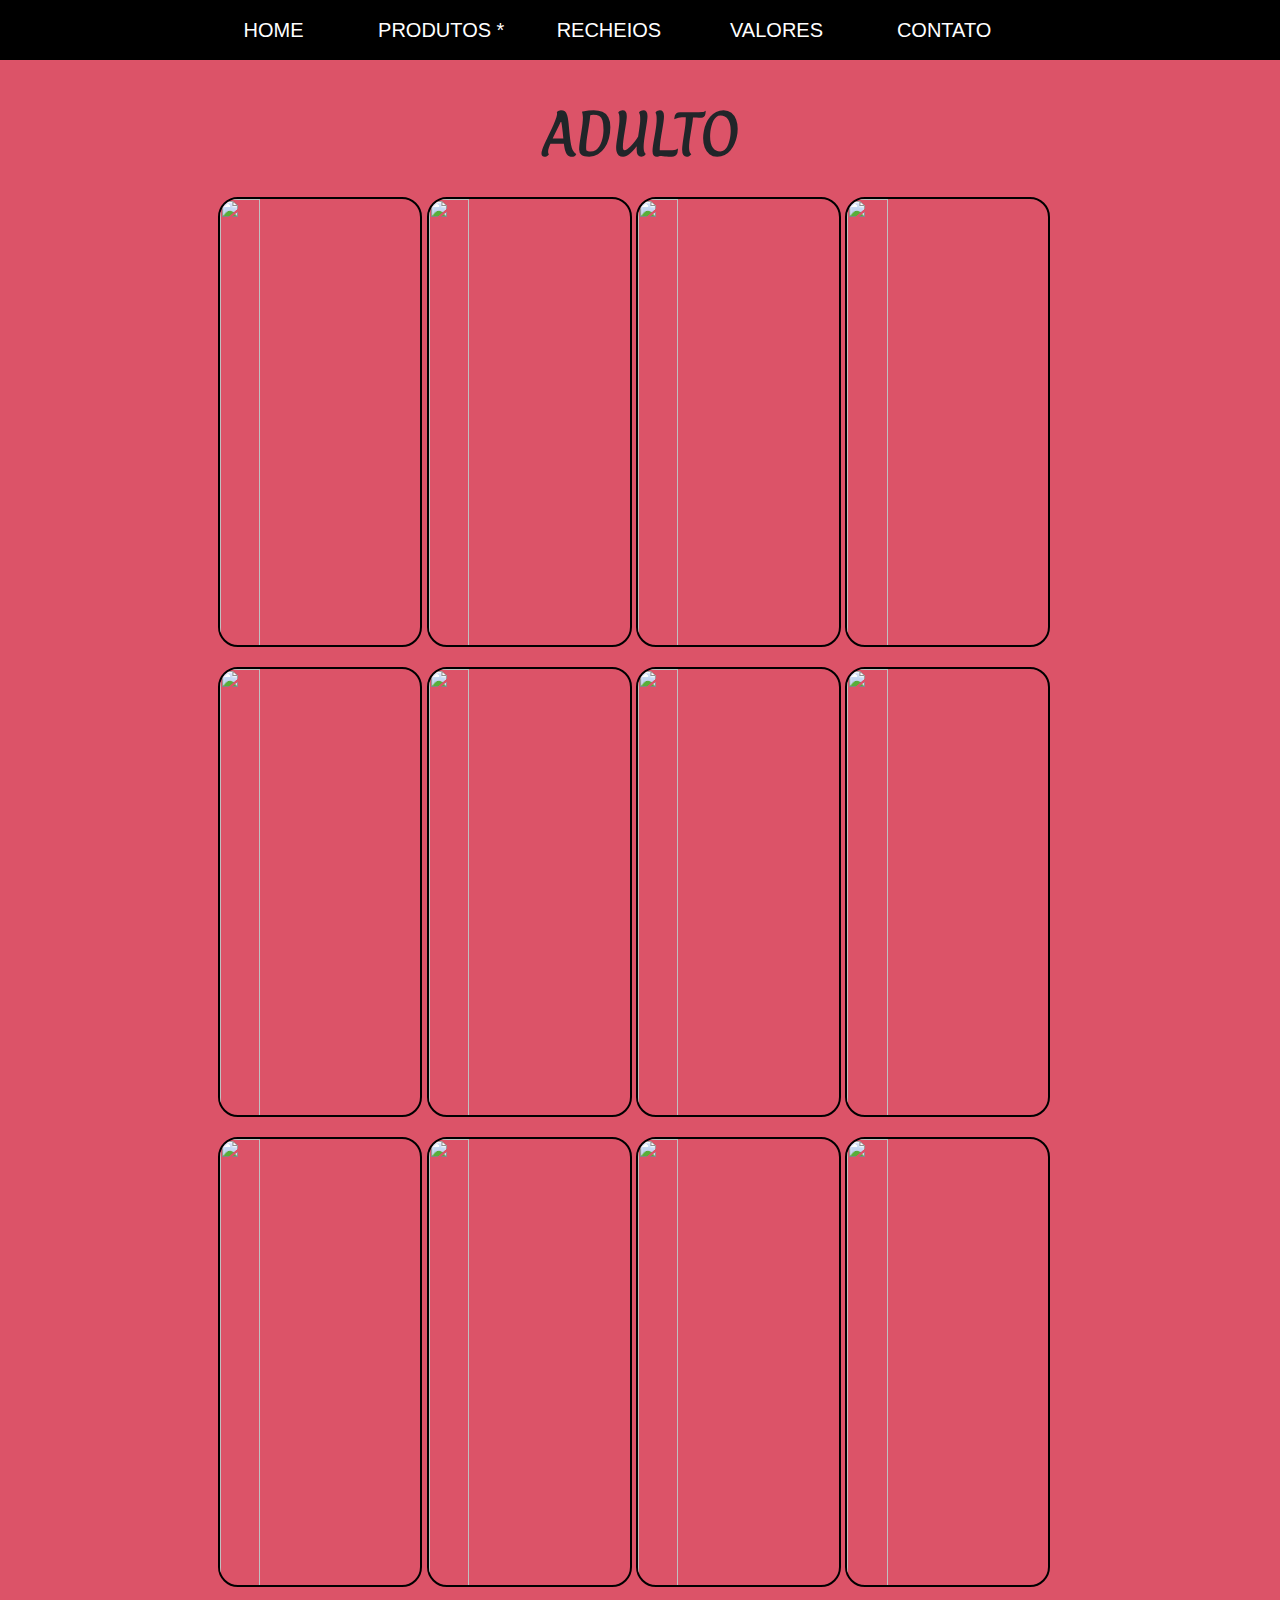
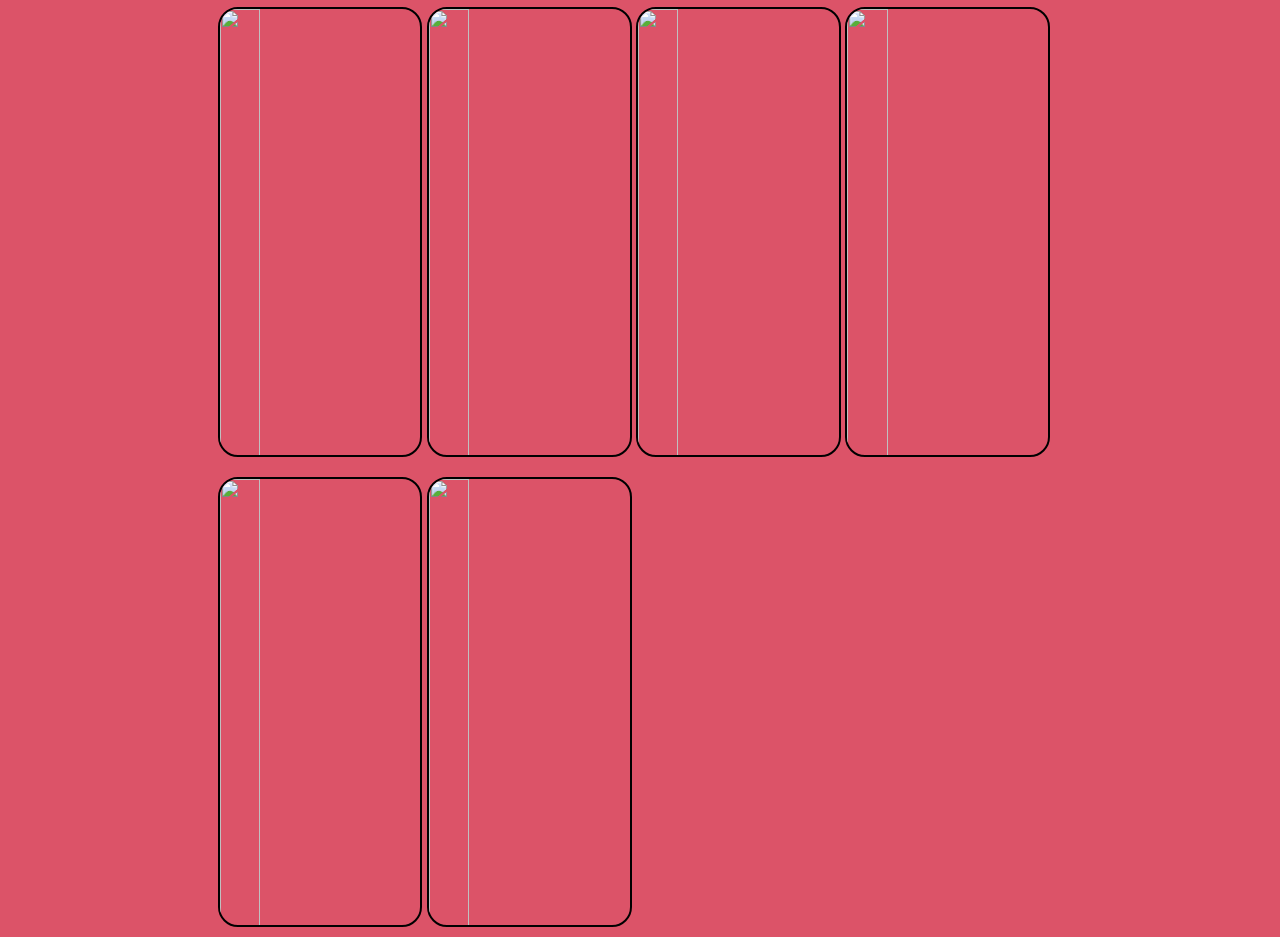
==== adulto.html @ 80df800b "Add files via upload" ====
<!DOCTYPE html>
<html>
<head>
	<link rel="stylesheet" type="text/css" href="estilo.css">
	<title></title>

<meta name="viewport" content="width=device-width, initial-scale=1">
<link rel="stylesheet" href="https://cdnjs.cloudflare.com/ajax/libs/font-awesome/4.7.0/css/font-awesome.min.css">

  <link rel="stylesheet" href="https://stackpath.bootstrapcdn.com/bootstrap/4.3.1/css/bootstrap.min.css" integrity="sha384-ggOyR0iXCbMQv3Xipma34MD+dH/1fQ784/j6cY/iJTQUOhcWr7x9JvoRxT2MZw1T" crossorigin="anonymous">

  <script src="https://code.jquery.com/jquery-3.3.1.slim.min.js" integrity="sha384-q8i/X+965DzO0rT7abK41JStQIAqVgRVzpbzo5smXKp4YfRvH+8abtTE1Pi6jizo" crossorigin="anonymous"></script>
  <script src="https://cdnjs.cloudflare.com/ajax/libs/popper.js/1.14.7/umd/popper.min.js" integrity="sha384-UO2eT0CpHqdSJQ6hJty5KVphtPhzWj9WO1clHTMGa3JDZwrnQq4sF86dIHNDz0W1" crossorigin="anonymous"></script>
  <script src="https://stackpath.bootstrapcdn.com/bootstrap/4.3.1/js/bootstrap.min.js" integrity="sha384-JjSmVgyd0p3pXB1rRibZUAYoIIy6OrQ6VrjIEaFf/nJGzIxFDsf4x0xIM+B07jRM" crossorigin="anonymous"></script>

<link href="https://fonts.googleapis.com/css2?family=Caveat+Brush&family=Paprika&family=Gochi+Hand&family=Rancho&family=Paprika&display=swap" rel="stylesheet">

</head>
<body style="background-color: #DC5368">

<header>
  <div id="container">
    <nav>
        <ul>
            <li><a href="index.html">Home</a></li>
            <li><a href="#">Produtos</a>
            <!-- First Tier Drop Down -->
            <ul>
                <li><a href="infantil.html">Infantil</a></li>
                <li><a href="adulto.html">Adulto</a></li>   
            </ul>        
            </li>
            <li><a href="recheios.html">Recheios</a></li>
            <li><a href="valores.html">Valores</a></li>
            <li><a href="contato.html">Contato</a></li>
        </ul>
    </nav>
</div>
</header>

<main>
  <br><br><br><br>

<p id="titulo-adulto">Adulto</p>

<div id="adulto">
<img id="adulto-foto" src="imagens/adulto1.jpeg">
<img id="adulto-foto" src="imagens/adulto2.jpeg">
<img id="adulto-foto" src="imagens/adulto3.jpeg">
<img id="adulto-foto" src="imagens/adulto4.jpeg">
<img id="adulto-foto" src="imagens/adulto5.jpeg">
<img id="adulto-foto" src="imagens/adulto6.jpeg">
<img id="adulto-foto" src="imagens/adulto7.jpeg">
<img id="adulto-foto" src="imagens/adulto8.jpeg">
<img id="adulto-foto" src="imagens/adulto9.jpeg">
<img id="adulto-foto" src="imagens/adulto10.jpeg">
<img id="adulto-foto" src="imagens/adulto11.jpeg">
<img id="adulto-foto" src="imagens/adulto12.jpeg">
<img id="adulto-foto" src="imagens/adulto13.jpeg">
<img id="adulto-foto" src="imagens/adulto14.jpeg">
<img id="adulto-foto" src="imagens/adulto15.jpeg">
<img id="adulto-foto" src="imagens/adulto16.jpeg">
<img id="adulto-foto" src="imagens/adulto17.jpeg">
<img id="adulto-foto" src="imagens/adulto18.jpeg">

</div>

</main>

</body>
</html>
---- estilo.css ----
@media only screen and (max-width: 700px)
{

#container{
  display: none;
}


.mobile-container {
  max-width: 480px;
  margin: auto;
  background-color: black;
  color: white;
  border-radius: 10px;
}

.topnav {
  overflow: hidden;
  background-color: #333;
  position: relative;
}

.topnav #myLinks {
  display: none;
}

.topnav #myLinks a {
text-decoration: none;
}

  

.topnav a {
  color: white;
  padding: 14px 16px;
  text-decoration: none;
  font-size: 17px;
  display: block;
}

.topnav a.icon {
  background: black;
  display: block;
  position: absolute;
  right: 0;
  top: 0;
}

.topnav a:hover {
  background-color: #ddd;
  color: black;
}

.active {
  background-color: black;
  color: white;
}








}


@media only screen and (min-width: 700px)
{


p {
  font-size: 20px;
}

#titulo {
  text-transform: uppercase;
  text-align: center;
  padding-top: 100px;
}

* {
  margin: 0px;
}
/* CSS Document */

@import url(https://fonts.googleapis.com/css?family=Open+Sans);
@import url(https://fonts.googleapis.com/css?family=Bree+Serif);



#navigation{
  display: none;
}


body {
  background: #212121;
  font-size:22px;
  line-height: 32px;
  color: #ffffff;
  word-wrap:break-word !important;
  font-family: 'Open Sans', sans-serif;
  }



a {
  color: #FFF;
}

h1 {
  margin-top: 100px;
  text-align:center;
  font-size:60px;
  font-family: 'Bree Serif', 'serif';
  }

#titulo-recheios {
  text-align: center;
  font-size: 50px;
  font-weight: bold;
  font-family: 'Paprika', cursive;
  text-transform: uppercase;

}

#titulo-adulto {
  text-align: center;
  font-size: 50px;
  font-weight: bold;
  text-transform: uppercase;
  font-family: 'Paprika', cursive;
}

#titulo-valores {
  text-align: center;
  font-size: 50px;
  font-weight: bold;
  font-family: 'Paprika', cursive;
  text-transform: uppercase;

}

#texto-valores{
  text-align: center;
  font-size: 50px;
  font-family: 'Paprika', cursive;
}

#titulo-contato {
  text-align: center;
  font-size: 50px;
  font-weight: bold;
  font-family: 'Paprika', cursive;
  text-transform: uppercase;
}

#texto-contato{
  float: left;
  width: 50%;
  text-align: center;
  font-size: 50px;
  font-weight: ;
  font-family: 'Paprika', cursive;
}

#texto-contato img {
  width: 75px;
}

#texto-contato p a {
  text-decoration: none;
  color: black;
}

#container {
  margin: 0 auto;
}

nav {
  margin: 0px 0;
  background-color: black;
  position: fixed;
  width: 100%;
}

nav ul {
  padding: 0;
  margin: 0;
  list-style: none;
  position: relative;
  margin-left: 15%;
  }
  
nav ul li {
  display:inline-block;
  background-color: black;
  width: 15%;
  text-align: center;
  text-transform: uppercase;
  }

nav a {
  display:block;
  padding:0 10px; 
  color:#FFF;
  font-size:20px;
  line-height: 60px;
  text-decoration:none;
}

nav a:hover { 
  background-color: #44878F;
  color: white;
  text-decoration: none; 
}

/* Hide Dropdowns by Default */
nav ul ul {
  display: none;
  position: absolute; 
  top: 60px;/* the height of the main nav */
  margin-left: -7.5%;
}
  
/* Display Dropdowns on Hover */
nav ul li:hover > ul {
  display:inherit;
  width:15%;
}
  
/* Fisrt Tier Dropdown */
nav ul ul li {
  width:100%;
  float:none;
  display:list-item;
  position: relative;
}

/* Second, Third and more Tiers */
nav ul ul ul li {
  position: relative;
  top:-60px; 
  left:170px;
}

  
/* Change this in order to change the Dropdown symbol */
li > a:after { content:  ' *'; }
li > a:only-child:after { content: ''; }

#infantil {
  margin-left: 17%;
  width: 80%;

}

#infantil-foto {
  width: 20%;
  height: 450px;
  border-radius: 20px;
  margin-top: 10px;
  margin-bottom: 10px;
  border: black 2px solid;
}

#adulto {
  margin-left: 17%;
  width: 80%;

}

#adulto-foto {
  width: 20%;
  height: 450px;
  border-radius: 20px;
  margin-top: 10px;
  margin-bottom: 10px;
  border: black 2px solid;
}

#bolos-recheios {
  width: 95%;
  padding: 1% 7%;
  margin-left: 3%;
}

#recheios {
  float: left;
  padding: 0% 2%;
  width: 50%;
  height: 300px;
}

#recheios img {
  float: left;
  width: 48%;
  height: 250px;
  margin-right: 2%;
  border-radius: 20px;
}

#recheios h3 {
  float: left;
  text-align: center;
  width: 50%;
  padding-top: 50px;
  font-size: 35px;
  font-family: 'Paprika', cursive;
}

#recheios p {
  text-align: center;
  font-family: 'Rancho', cursive;
  width: 100%;
  font-size: 25px;
}

}
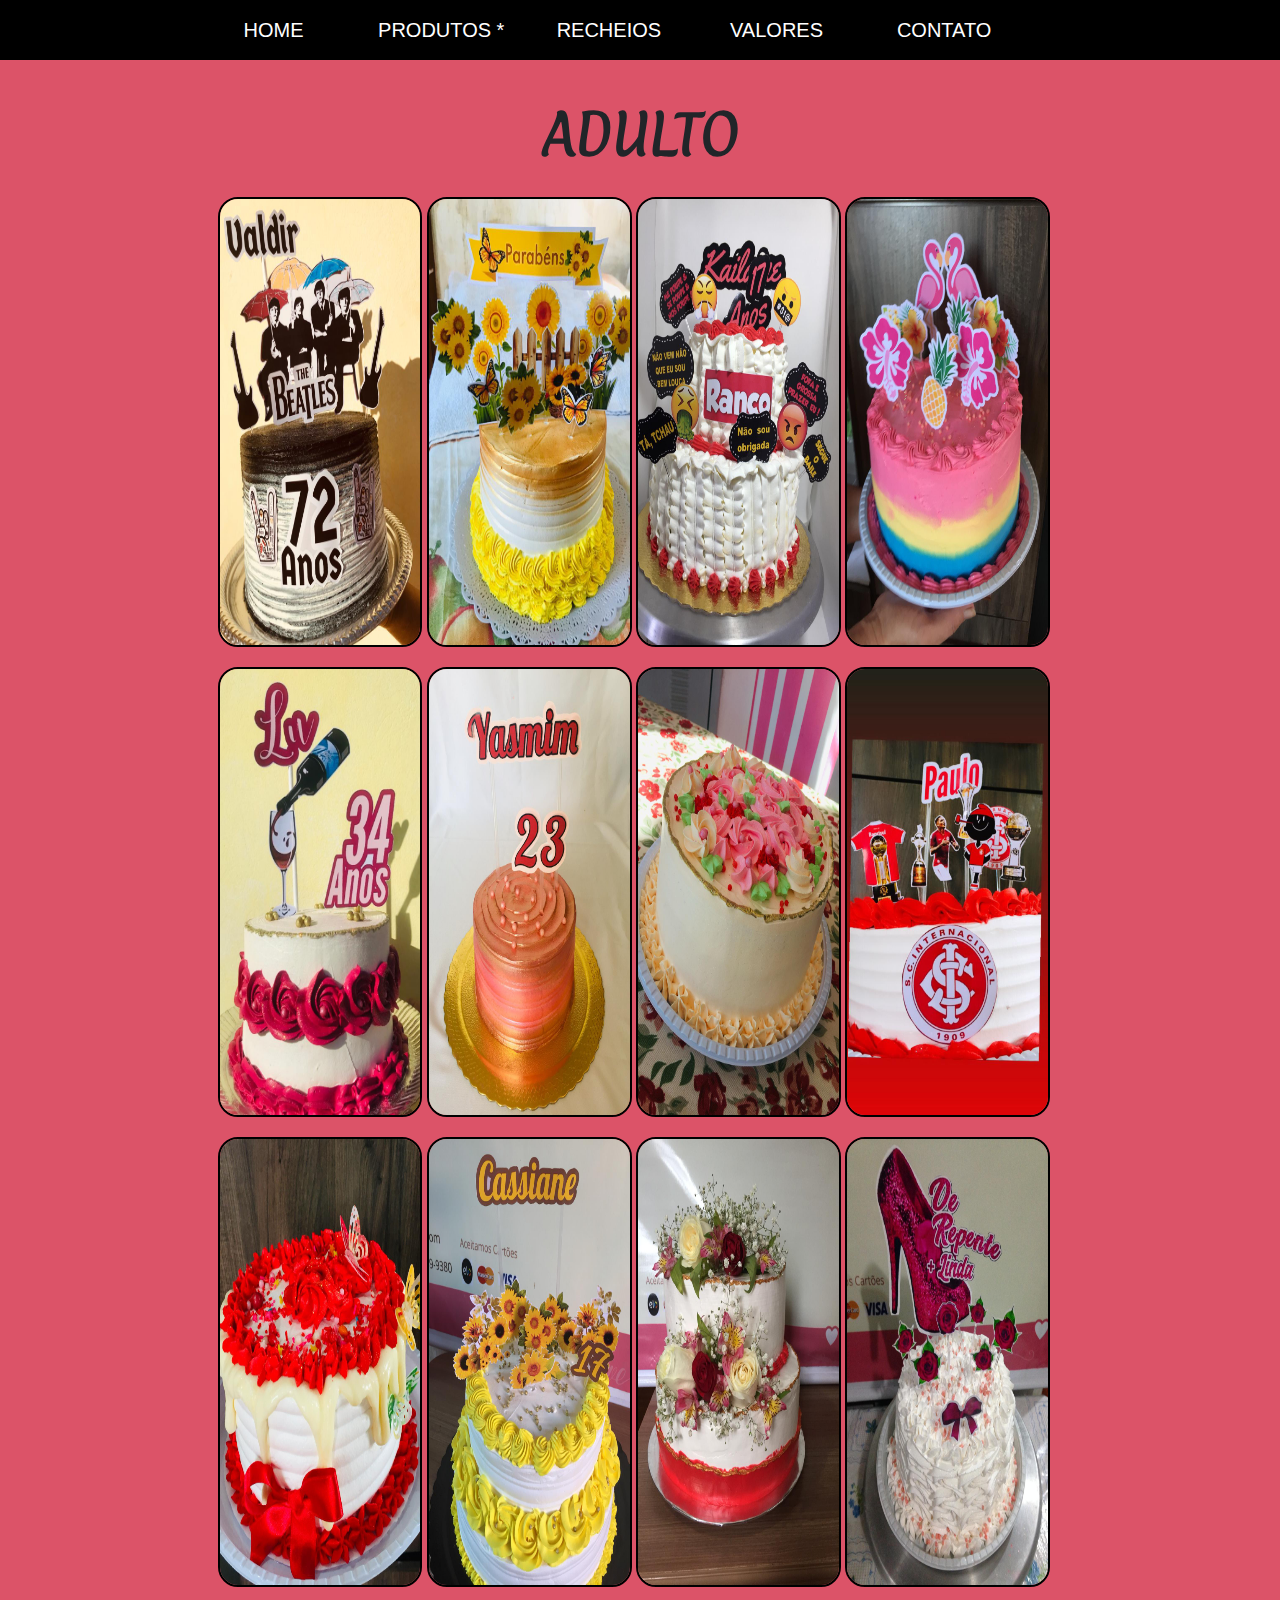
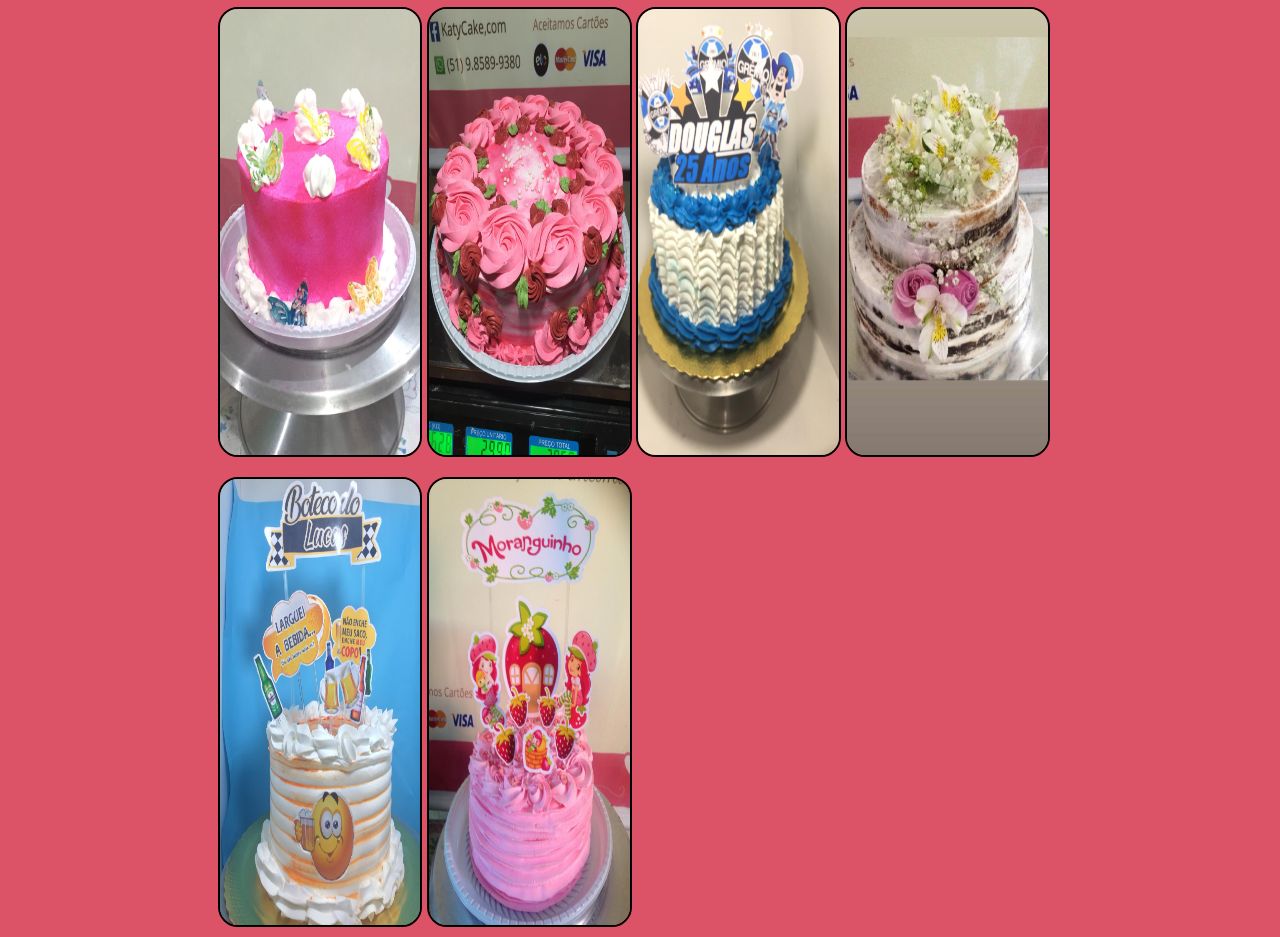
==== commit 9e1be881: "Add files via upload" ====
--- a/adulto.html
+++ b/adulto.html
@@ -1,8 +1,22 @@
 <!DOCTYPE html>
 <html>
 <head>
-	<link rel="stylesheet" type="text/css" href="estilo.css">
-	<title></title>
+  <!-- Global site tag (gtag.js) - Google Analytics -->
+<script async src="https://www.googletagmanager.com/gtag/js?id=UA-172001874-1"></script>
+<script>
+  window.dataLayer = window.dataLayer || [];
+  function gtag(){dataLayer.push(arguments);}
+  gtag('js', new Date());
+
+  gtag('config', 'UA-172001874-1');
+</script>
+
+
+  <link rel="stylesheet" type="text/css" href="estilo.css">
+  <title>KatyCake - Café é de casa</title>
+  <meta name="description" content="Bolos e Tortas KATY CAKE. Quem prova, aprova!!!!!">
+  <META name="robot" content="Index,Follow" >
+
 
 <meta name="viewport" content="width=device-width, initial-scale=1">
 <link rel="stylesheet" href="https://cdnjs.cloudflare.com/ajax/libs/font-awesome/4.7.0/css/font-awesome.min.css">
--- a/estilo.css
+++ b/estilo.css
@@ -1,5 +1,13 @@
 @media only screen and (max-width: 700px)
 {
+
+  h1 {
+    text-align: center;
+  }
+
+  #katy {
+    width: 300px;
+  }
 
 #container{
   display: none;
@@ -18,6 +26,7 @@
   overflow: hidden;
   background-color: #333;
   position: relative;
+
 }
 
 .topnav #myLinks {
@@ -54,8 +63,12 @@
 .active {
   background-color: black;
   color: white;
-}
-
+  font-family: "Fredoka One";
+}
+
+.active.active {
+  text-decoration: none;
+}
 
 
 
@@ -126,6 +139,14 @@
 
 }
 
+#titulo-infantil {
+  text-align: center;
+  font-size: 50px;
+  font-weight: bold;
+  text-transform: uppercase;
+  font-family: 'Paprika', cursive;
+}
+
 #titulo-adulto {
   text-align: center;
   font-size: 50px;
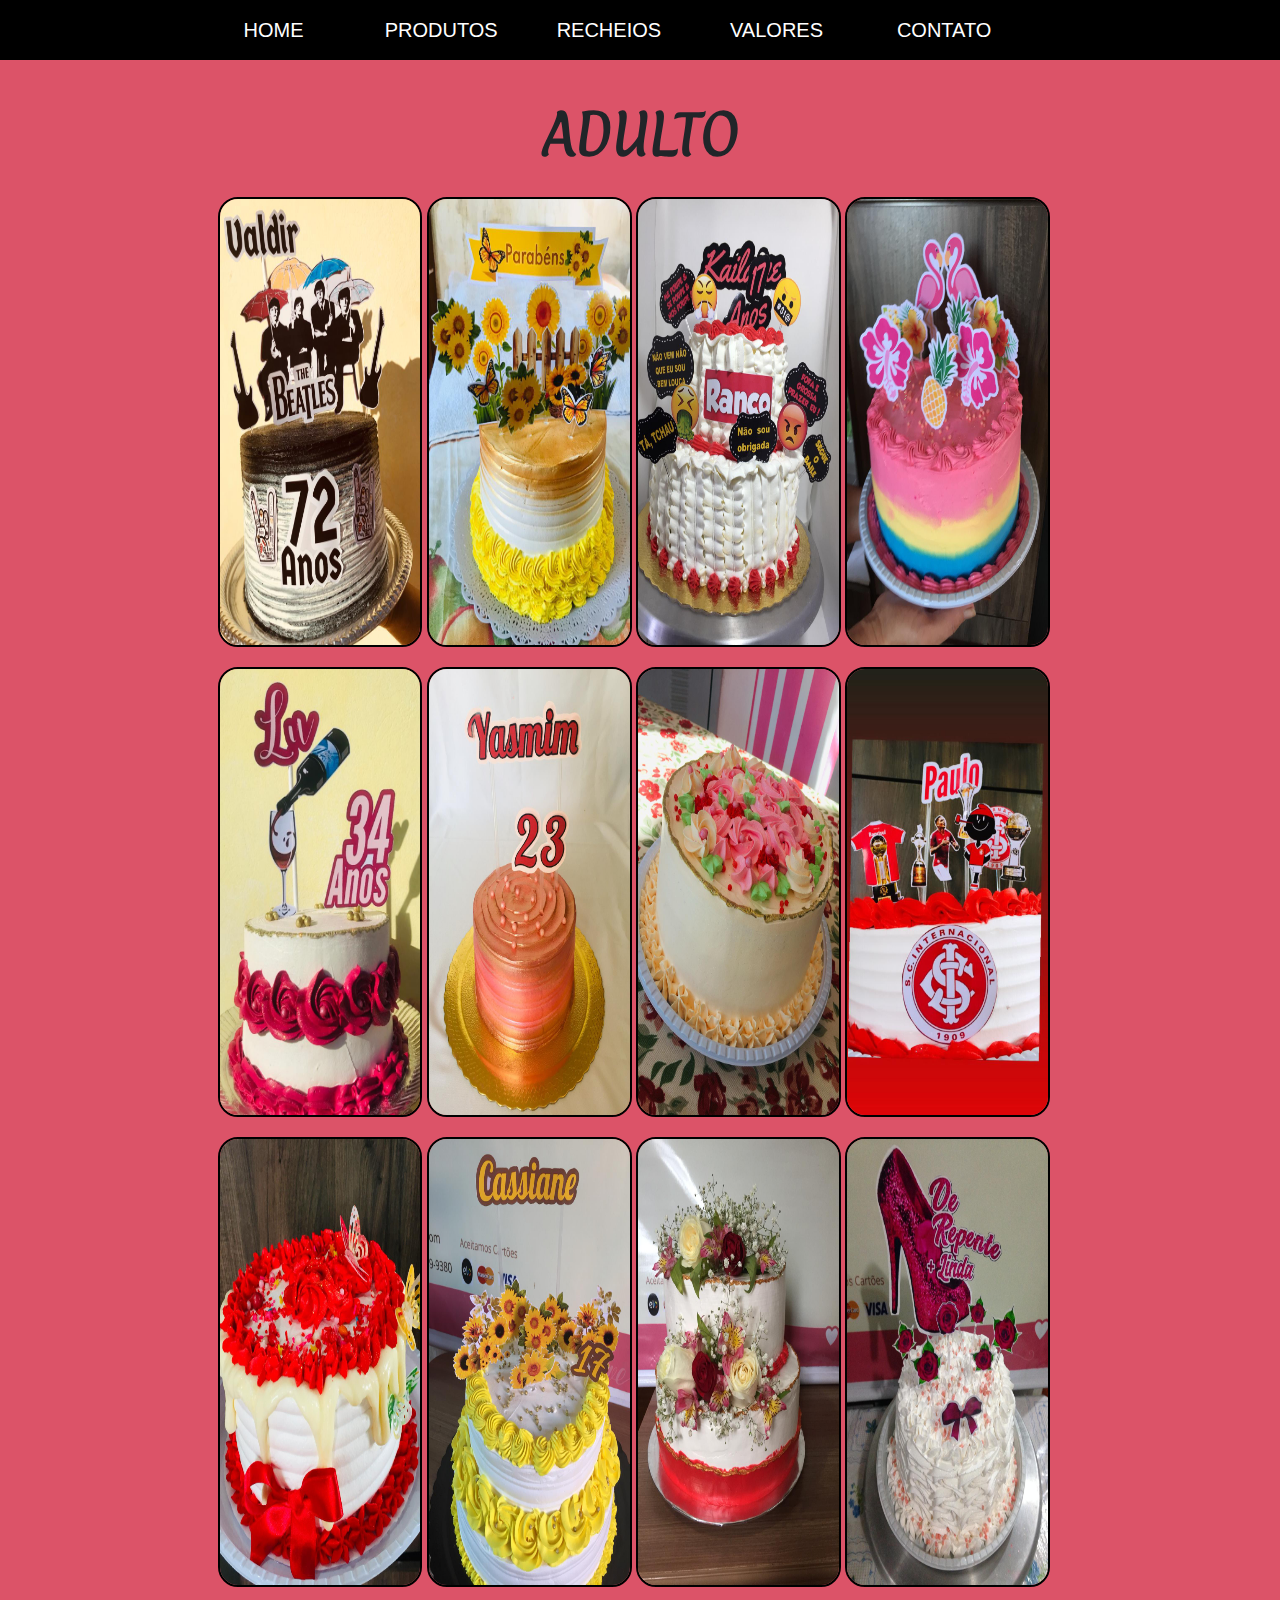
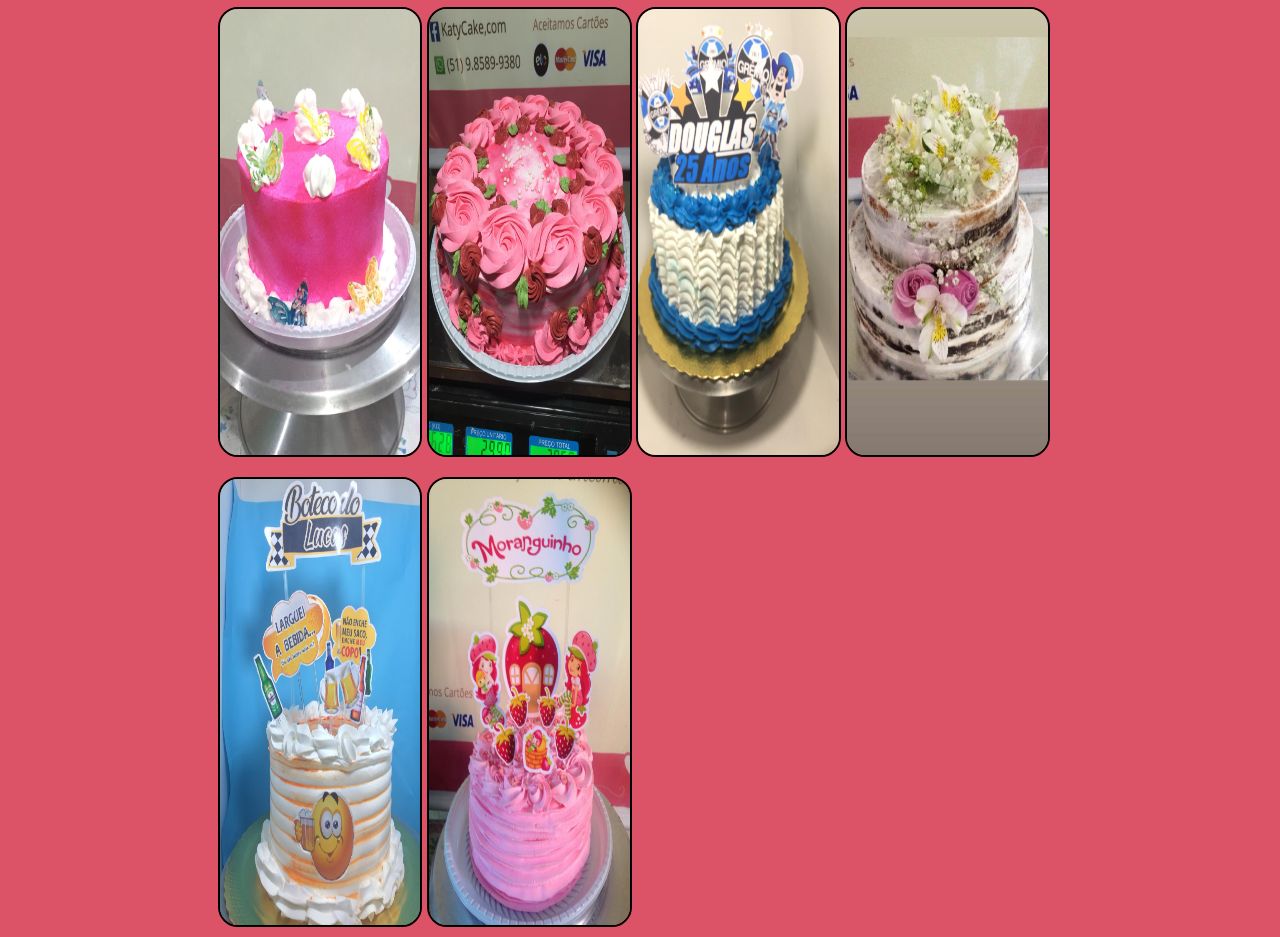
==== commit 559f413a: "Add files via upload" ====
--- a/adulto.html
+++ b/adulto.html
@@ -14,7 +14,7 @@
 
   <link rel="stylesheet" type="text/css" href="estilo.css">
   <title>KatyCake - Café é de casa</title>
-  <meta name="description" content="Bolos e Tortas KATY CAKE. Quem prova, aprova!!!!!">
+  <meta name="description" content="Bolos e Tortas KATYCAKE. Quem prova, aprova!!!!!">
   <META name="robot" content="Index,Follow" >
 
 
--- a/estilo.css
+++ b/estilo.css
@@ -269,7 +269,7 @@
 
   
 /* Change this in order to change the Dropdown symbol */
-li > a:after { content:  ' *'; }
+li > a:after { content:  ' '; }
 li > a:only-child:after { content: ''; }
 
 #infantil {
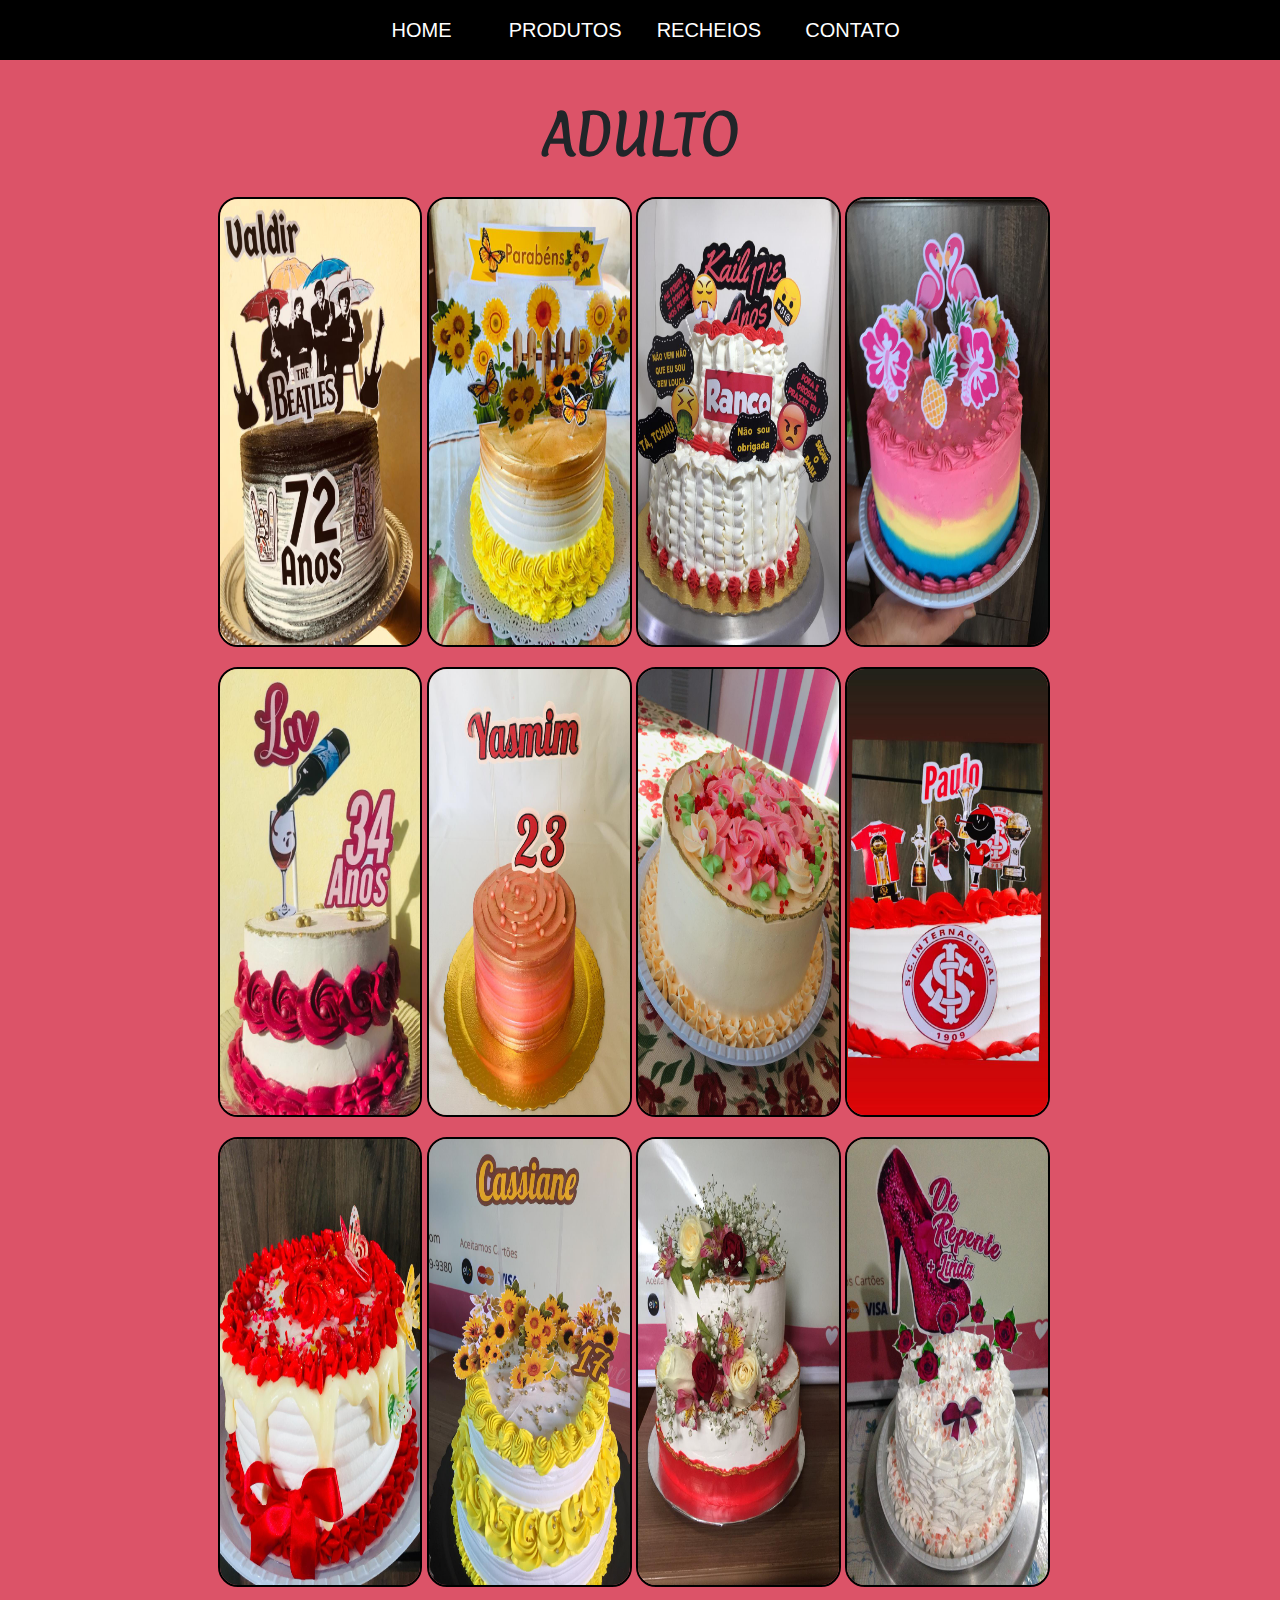
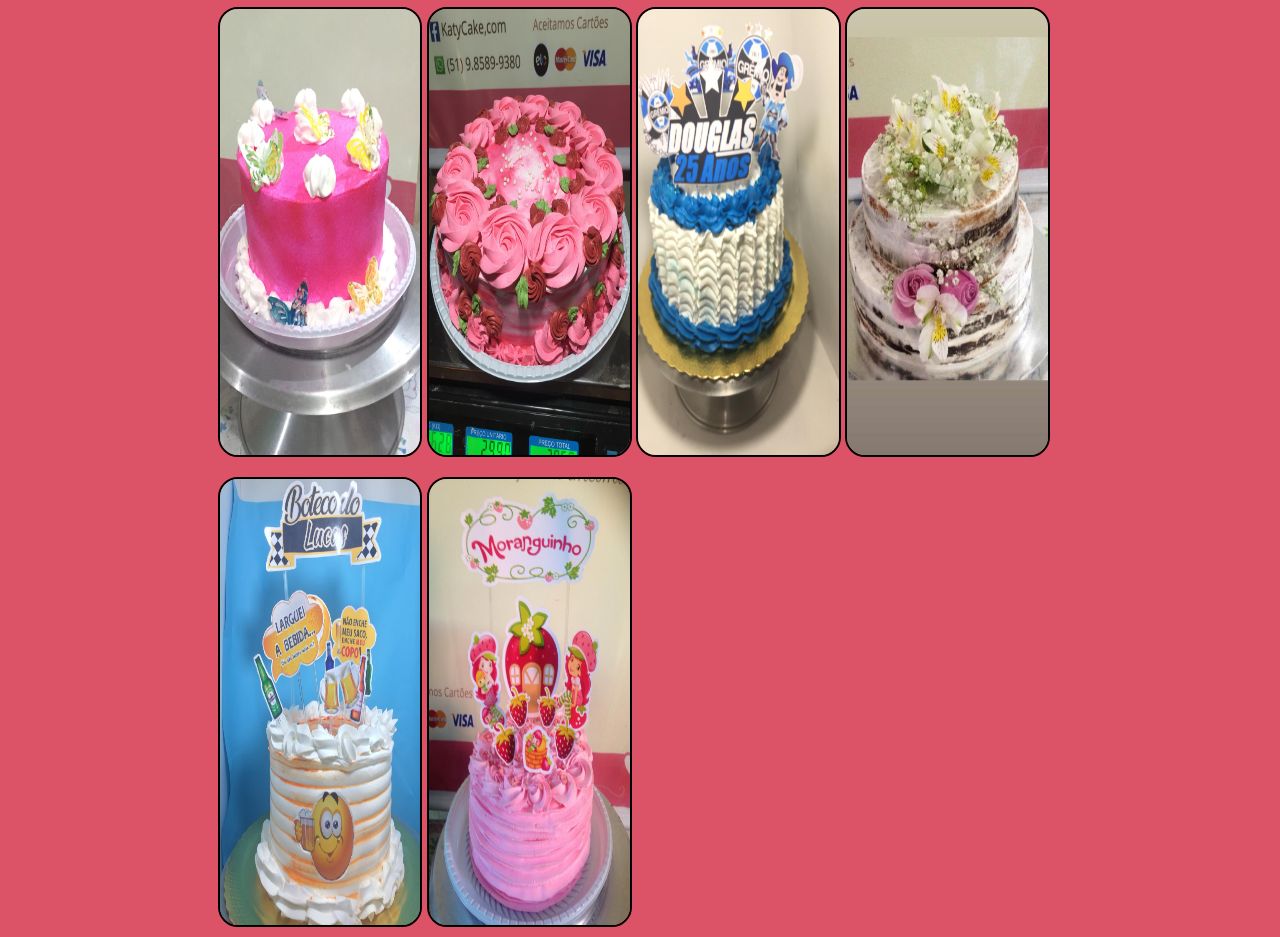
==== commit 14fc1212: "Add files via upload" ====
--- a/adulto.html
+++ b/adulto.html
@@ -14,7 +14,7 @@
 
   <link rel="stylesheet" type="text/css" href="estilo.css">
   <title>KatyCake - Café é de casa</title>
-  <meta name="description" content="Bolos e Tortas KATYCAKE. Quem prova, aprova!!!!!">
+  <meta name="description" content="Bolos e Tortas. Quem prova, aprova!!!!!">
   <META name="robot" content="Index,Follow" >
 
 
@@ -45,7 +45,7 @@
             </ul>        
             </li>
             <li><a href="recheios.html">Recheios</a></li>
-            <li><a href="valores.html">Valores</a></li>
+            <!--    <li><a href="valores.html">Valores</a></li>   -->
             <li><a href="contato.html">Contato</a></li>
         </ul>
     </nav>
--- a/estilo.css
+++ b/estilo.css
@@ -212,7 +212,7 @@
   margin: 0;
   list-style: none;
   position: relative;
-  margin-left: 15%;
+  margin-left: 27.5%;
   }
   
 nav ul li {
